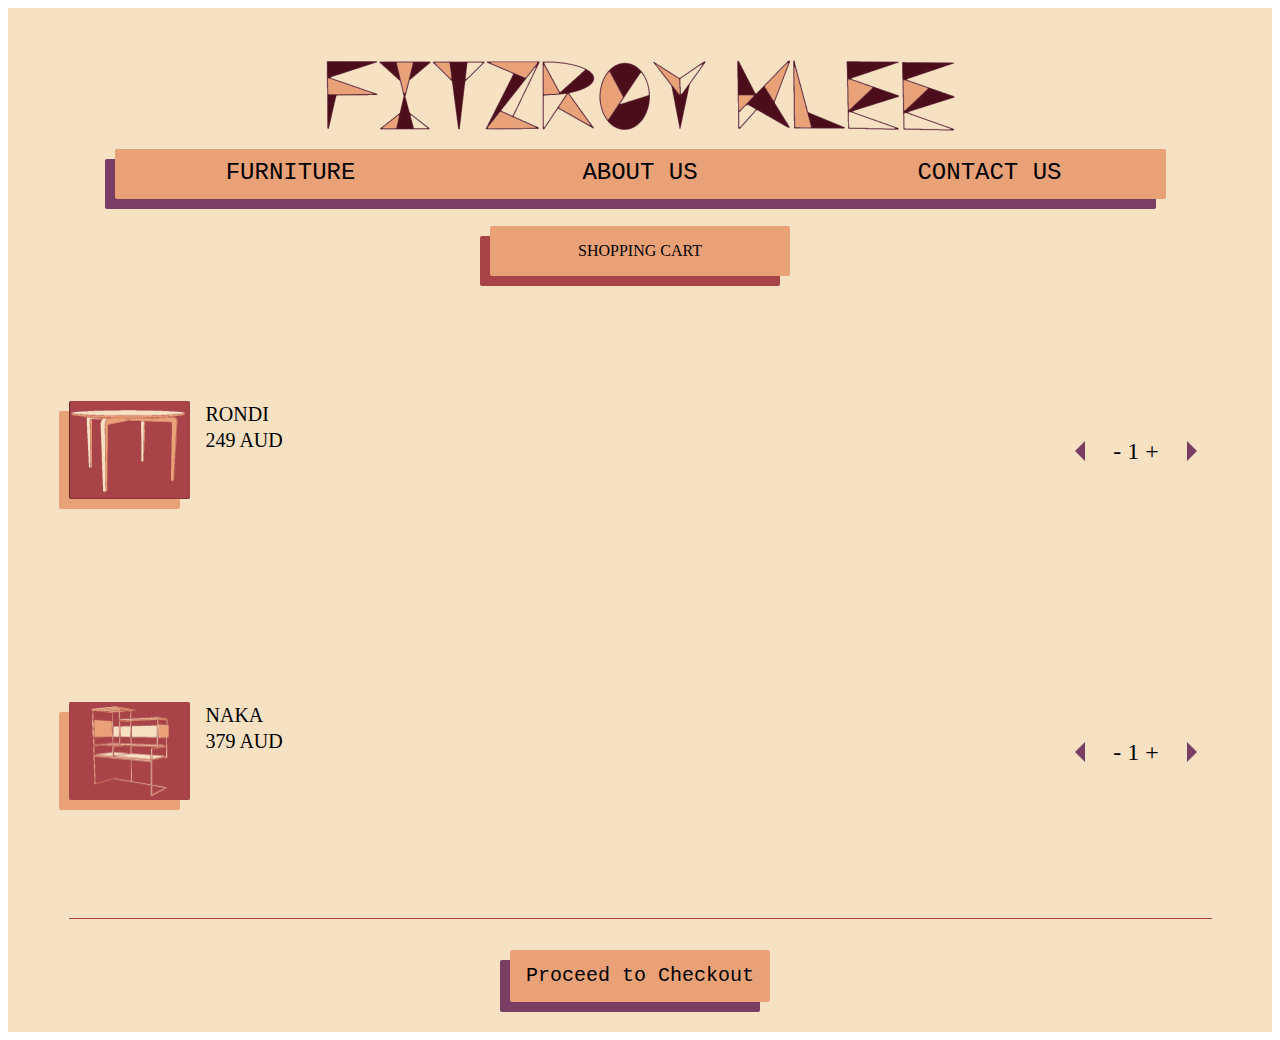
==== FITZROY-CART.html @ d62f8df4 "Add files via upload" ====
<!-- shopping cart html -->

<!DOCTYPE html>
<html lang="en">
<head>
  <meta charset="UTF-8">
  <meta name="viewport" content="width=device-width, initial-scale= 1.0">
  <title>FITZROY KLEE</title>
  <link rel="stylesheet" type="text/css" href="FITZROY CSS.css">
  <script src="FITZROY JS.js"></script>
</head>
      <div id="desktop1-container">
        <div class="page-title-container">
        <div class="head-container">
        <img
          src="FITZROY-TITLE.png"
          alt="FITZROY KLEE"
          class="title"
        />
      
        <div id="box"> 
          <ul class= "menu">
            <li ><a href="furniture.html">FURNITURE</a></li>
            <li ><a href="#about.html">ABOUT US</a></li>
            <li ><a href="#contact.html">CONTACT US</a></li>
          </ul>
        </div>
      </div>
     
        <div class="page-title">
          <span class="shopping"><span>SHOPPING CART</span></span>
        </div>
      </div>

      <div class="product-group">
        <div class="cart">
        <img
          src="table.png"
          alt="RONDI TABLE"
          class="cart-item-photo"
        />
          <div class="cart-text">
            <span>RONDI</span>
          <br />
        <span>249 AUD</span>
          </div>
        </div>

      <div class="qty">
      <span class="plus-minus"><div class="left"></div><span>-  1  +</span><div class="right"></div></span>
      </div>
    </div>

    <div class="product-group">
    <div class="cart">
      <img
      src="desk.png"
      alt="NAKA DESK"
      class="cart-item-photo"/>
      <div class="cart-text">
        <span>NAKA</span>
        <br />
      <span>379 AUD</span>
      </div>
      </div> 
      <div class="qty">
      <span class="plus-minus"><div class="left"></div><span>-  1  +</span><div class="right"></div></span>
      </div>
    </div>

    <div class="line4"></div>

      <div id="button-bg">
      <span class="button-text"><a href="FITZROY-SUMMARY.html"><span>Proceed to Checkout</span></a></span>
    </div>
     
    </div>
    </html>
---- FITZROY CSS.css ----
#desktop1-container {
  width: 100%;
  height: 1024px;
  display: flex;
  align-items: center;
  justify-content: space-evenly;
  flex-direction: column;
  background: #F6E1C3;
  margin-left: auto;
  margin-right: auto;
}

.head-container{
  display: flex;
  width: 1051px;
  height: 158px;
  align-items: center;
  justify-content: space-around;
  flex-direction: column;
  background: #F6E1C3;
  margin-left: auto;
  margin-right: auto;
}

.page-title-container{
  display: flex;
  width: 1051px;
  height: 247px;
  align-items: center;
  justify-content: space-around;
  flex-direction: column;
  background: #F6E1C3;
  margin-left: auto;
  margin-right: auto;
}

.title {
  width: 640px;
  height: 78px;
}

#box {
  width: 1051px;
  height: 50px;
  margin: 0 auto;
  background: #E9A178;
  border-radius: 2px;
  z-index: 1;
  box-shadow: -10px 10px #7A3E65;
}

.menu {
  height: 100%;
  width: 100%;
  list-style: none;
  display: flex;
  padding: 0;
  margin: 0;
  display: flex;
  justify-content: space-evenly;
  align-items: center;
  
}

.menu li {
  width: 33%;
  height: 50px;
  display: flex;
  justify-content: center;
  align-items: center;
}

.menu li a {
  font-size: 24px;
  font-style: normal;
  color: #000;
  font-family: 'Courier New', Courier, monospace;
  text-decoration: none;
  line-height: 1.6em;
}

.menu li a:hover{
  color: #F5F5F5;
  font-size: 28px;
}

.button-text a{
  font-size: 20px;
  font-style: normal;
  color: #000;
  font-family: 'Courier New', Courier, monospace;
  text-decoration: none;
  line-height: 1.6em;
}

a:hover {
  color: #F5F5F5;
  font-size: 22px;
}

.BG {
  width: 90%;
  height: 625px;
  border-radius: 2px;
  z-index: 1;
  box-shadow: -10px 10px #A84448;
}

.RONDI-BG {
  width:933px;
  border-radius: 2px;
  z-index: 1;
  box-shadow: -10px 10px #A84448;
  margin:1%;
  }

  .row1 {
    width:933px;
    display:flex;
    justify-content: space-between;
    }
  
    .columns {
    justify-content: center;
    display: flex;
    flex:33.3%;
    }

    .item-details{
      justify-self: left;
    }
  
    .columns span {
    float: left;
    margin:1%;
    font-size: 15px;
    font-style: normal;
    color: #000;
    font-family: 'Courier New', Courier, monospace;
    }

    .RONDI-description {
      width: 52.8%;
      margin:1%;
      background: #e9a178;
      border-radius: 2px;
      box-shadow: -10px 10px #a84448;
      padding: 0%;
    }
    
    #RONDI-description-text p {
      font-size: 16px;
      font-style: normal;
      color: #000;
      font-family: 'Courier New', Courier, monospace;
      text-align: center;
    }

.inspiring-quote {
  color: rgba(0, 0, 0, 1);
  width: 728px;
  height: 64px;
  text-align: center;
  font-size: 24px;
  font-style: normal;
  font-family: 'Courier New', Courier, monospace;
  font-weight: 300;
  line-height: 31px;
  font-stretch: normal;
  text-decoration: none;
}

.title-text {
  font-size: 24px;
  font-style: Medium;
  text-align: center;
  font-family: Space Grotesk;
  font-weight: 500;
  line-height: normal;
  font-stretch: normal;
  text-decoration: none;
}

.cart-item-photo{
  float: left;
  width: 121px;
  height: 98px;
  border-radius: 2px;
  box-shadow: -10px 10px #E9A178;
  }

.page-title{
  width: 300px;
  height: 50px;
  margin: 0 auto;
  background: #e9a178;
  border-radius: 2px;
  z-index: 1;
  box-shadow: -10px 10px #a84448;
  display: flex;
  justify-content: center;
  align-items: center;
}

.product-group{
  width: 1143px;
  height: 271px;
  display: flex;
  justify-content: space-between;
  align-items: center;
}

.cart{
  width: 225px;
  height: 100px;
  font-family: 'Space Grotesk';
  font-style: normal;
  font-weight: 500;
  font-size: 20px;
  line-height: 26px;
}
.cart-text{
 width: 88px;
 float: right;
}

#button-bg {
  display: flex;
  width: 260px;
  height: 52px;
  border-radius: 2px;
  background: #E9A178;
  align-items: center;
  justify-content: center;
  box-shadow: -10px 10px #7A3E65;
}

.button-text{
  font-family: 'Space Grotesk';
  font-style: normal;
  font-weight: 400;
  font-size: 20px;
  line-height: 26px;
}

.qty{
  width: 151px;
  display: block;
  float: right;
  align-items: center;
  justify-content: center;
}

.left{
  width: 0; 
  height: 0; 
  border-top: 10px solid transparent;
  border-bottom: 10px solid transparent; 
  border-right:10px solid #7A3E65; 
}

.right{
  width: 0; 
  height: 0; 
  border-top: 10px solid transparent;
  border-bottom: 10px solid transparent; 
  border-left:10px solid #7A3E65; 
}

.plus-minus{
  font-size: 24px;
  line-height: 31px;
  width: 100%;
  display: flex;
  justify-content: space-around;
  align-items: center;
}

.line4{
  width: 1143PX;
  height: 1px;
  background: #A84448;
}

.summary-content{
  display: flex;
  width: 1051px;
  justify-content: space-between;
}

.big-box{
  border-radius: 2px;
  display: block;
  justify-content: center;
  width: 490px;
}

.confirmation{
  width: 100%;
  height: 100%;
  background: #E9A178;
  box-shadow: -10px 10px #a84448;
}

.item{
  width: 466px;
  padding: 12px;
}

.line-vert{
  background: #A84448;
  height: 100%;
  width: 2px;
}

.receipt{
  border-radius: 2px;
  float:left;
  background: #E9A178;
  width: 257px;
  height: 148px;
  box-shadow: -10px 10px #a84448;
}

.delivery-box{
  border-radius: 2px;
  float:left;
  background: #E9A178;
  width: 466px;
  padding: 10px;
  box-shadow: -10px 10px #a84448;
}


.receipt-text{
  width: 100%;
  padding: 12px;
}

#d-wrapper * {

  margin:0;
  padding:0;}
  
  #d-wrapper	div.sep {
      min-height: 200px;
      padding: 32px 0;
  
    }
  
  /* #d-wrapper	.zig-zag-top:before{
      background: 
            linear-gradient(-45deg, #1ba1e2 16px, red 16px, blue 16px,  transparent 0), 
            linear-gradient(45deg, #1ba1e2 16px, transparent 0);
          background-position: left top;
          background-repeat: repeat-x;
          background-size: 22px 32px;
          content: " ";
          display: block;
  
          height: 32px;
      width: 100%;
  
      position: relative;
      bottom: 64px;
      left:0;
    } */
  
  #d-wrapper	div > * {
      margin: 0 40px;
    }
  
  #d-wrapper	.zig-zag-bottom{
      margin: 32px 0;
      margin-top: 0;
      background: #1ba1e2;
    }

.row {
width: 100%;
display: flex;
}

.column {
flex: 33.33%;
padding: 15px;
text-align: center;
}

.item-photo{
border-radius: 2px;
width: 60%;
box-shadow: -10px 10px #E9A178;
}

.info-box{
display: flex;
align-items: center;
flex-direction: column;
margin-left: auto;
margin-right: auto;
width: 448px;
height: 466px;
justify-content: space-evenly;
}

.long-box{
display: flex;
align-items: center;
border-radius: 2px;
width: 100%;
height: 60px;
background: #F5F5F5;
}

.medium-box{
display: flex;
border-radius: 2px;
width: 48%;
height: 60px;
}

.short-box{
display: flex;
border-radius: 2px;
width: 31.2%;
height: 60px;
}

*, *:before, *:after {
box-sizing: border-box;
}

input[type=text], select {
width: 100%;
height: 100%;
border: #F5F5F5;
border-radius: 2px;
}

input[type=number], select {
width: 100%;
height: 100%;
border: 1px solid #F5F5F5;
border-radius: 2px;
}

.info-row{
display: flex;
width: 100%;
justify-content: space-between;
}

#pay-p{
border-radius: 2px;
width: 466px;
height: 60px;
}

#a-pay{
border-radius: 2px;
width: 466px;
height: 60px;
}

.pay-box{
display: flex;
align-items: center;
flex-direction: column;
margin-left: auto;
margin-right: auto;
width: 1051px;
height: 300px;
justify-content: space-between;
}

.card-row{
display: flex;
width: 466px;
justify-content: space-between;
}

#mobile-container {
width: 390px;
height: 844px;
display: flex;
align-items: center;
justify-content: space-around;
flex-direction: column;
background: #F6E1C3;
margin-left: auto;
margin-right: auto;
}

.mobile-title{
width: 100%;
height: 50px;
}

#mobile-box {
width: 95%;
height: 38px;
margin: 0 auto;
background: #E9A178;
border-radius: 2px;
z-index: 1;
box-shadow: -5px 5px #7A3E65;
}

.mobile-menu li a   {
font-size: 16px;
font-style: normal;
color: #000;
font-family: 'Courier New', Courier, monospace;
text-decoration: none;
line-height: 1.6em;
}

.mobile-menu {
height: 100%;
width: 100%;
list-style: none;
display: flex;
padding: 0;
margin: 0;
display: flex;
justify-content: space-evenly;
align-items: center;
}

.mobile-quote {
color: rgba(0, 0, 0, 1);
width: 100%;
height: 64px;
text-align: center;
font-size: 15px;
font-style: normal;
font-family: 'Courier New', Courier, monospace;
font-weight: 300;
line-height: 22px;
font-stretch: normal;
text-decoration: none;
}

.mobile-BG {
width: 90%;
height: 508px;
border-radius: 2px;
z-index: 1;
box-shadow: -10px 10px #A84448;
}

.mobile-page-title{
width: 70%;
height: 38px;
margin: 0 auto;
background: #e9a178;
border-radius: 2px;
z-index: 1;
box-shadow: -5px 5px #a84448;
display: flex;
justify-content: center;
align-items: center;
}

.mobile-title-text {
font-size: 16px;
font-style: Medium;
text-align: center;
font-family: Space Grotesk;
font-weight: 500;
line-height: normal;
font-stretch: normal;
text-decoration: none;
}

.to-scroll{
overflow-y: auto;
}
.mobile-column{
width: 90%;
justify-content: center;
padding: 15px;
}
.mobile-item{
width: 80%;
box-shadow: -5px 5px #E9A178;
}

.mobile-product-group{
width: 95%;
height: 74px;
display: flex;
justify-content: space-between;
align-items: center;
}

.mobile-line{
width: 95%;
height: 1px;
background: #A84448;
}

.mobile-qty{
width: 125px;
display: block;
float: right;
align-items: center;
justify-content: center;
}

.mobile-cart-text{
width: 45px;
float: right;
}

.mobile-cart{
width: 149px;
height: 77px;
font-family: 'Space Grotesk';
font-style: normal;
font-weight: 500;
font-size: 15px;
line-height: 26px;
}

.mobile-item-photo{
width: 94px;
height: 70px;
float: left;
border-radius: 2px;
box-shadow: -5px 5px #E9A178;
}

#mobile-button-bg {
display: flex;
width: 60%;
height: 38px;
border-radius: 2px;
background: #E9A178;
text-align: center;
box-shadow: -5px 5px #7A3E65;
}

.mobile-button-text{
width: 100%;
height: 100%;
font-family: 'Space Grotesk';
font-style: normal;
font-weight: 400;
font-size: 16px;
line-height: 26px;
text-decoration: none;
}

.mobile-button-text a{
font-size: 20px;
font-style: normal;
color: #000;
font-family: 'Courier New', Courier, monospace;
text-decoration: none;
line-height: 1.6em;
}

.mobile-receipt{
border-radius: 2px;
float:left;
background: #E9A178;
width: 90%;
height: 148px;
box-shadow: -5px 5px #a84448;
}

.mobile-item{
width: 100%;
padding: 12px;
}

.mobile-receipt-text{
width: 100%;
padding: 12px;
}

.mobile-confirmation-box{
border-radius: 2px;
background: #E9A178;
display: block;
justify-content: center;
width: 90%;
height: 145px;
box-shadow: -5px 5px #a84448;
}

.mobile-long-box{
padding-left: 5px;
display: flex;
align-items: center;
border-radius: 2px;
width: 100%;
height: 47px;
background: #F5F5F5;
}

.mobile-info-box{
display: flex;
align-items: center;
flex-direction: column;
margin-left: auto;
margin-right: auto;
width: 95%;
height: 370px;
justify-content: space-between;
}

.mobile-medium-box{
padding-left: 5px;
display: flex;
align-items: center;
border-radius: 2px;
width: 175px;
height: 47px;
background: #F5F5F5;
}

.mobile-delivery-box{
border-radius: 2px;
float:left;
background: #E9A178;
padding: 10px;
width: 90%;
box-shadow: -5px 5px #a84448;
}

#pay-mobile-p{
border-radius: 2px;
width: 90%;
height: 47px;
}

#a-mobile-pay{
border-radius: 2px;
width: 90%;
height: 47px;
}

.mobile-pay-box{
display: flex;
align-items: center;
flex-direction: column;
margin-left: auto;
margin-right: auto;
width: 95%;
height: 108px;
justify-content: space-between;
}

.mobile-pay-row{
display: flex;
width: 100%;
justify-content: space-between;
}

.mobile-RONDI-description {
width: 95%;
margin:1%;
background: #e9a178;
border-radius: 2px;
box-shadow: -5px 5px #a84448;
padding: 0%;
}

#mobile-RONDI-description-text p {
font-size: 15px;
font-style: normal;
color: #000;
font-family: 'Courier New', Courier, monospace;
text-align: center;
}

.mobile-RONDI-BG {
width: 95%;
height: 301px;
border-radius: 2px;
z-index: 1;
box-shadow: -5px 5px #A84448;
margin:1%;
}

.mobile-row1 {
width:95%;
display:flex;
justify-content: center;
}

.mobile-item-details{
width: 50%;
text-align: right;
padding-right: 8px;
}

.mobile-item-specs{
width: 50%;
padding-left: 8px;
}

.mobile-head-container{
display: flex;
width: 100%;
height: 110px;
align-items: center;
justify-content: space-around;
flex-direction: column;
margin-left: auto;
margin-right: auto;
}

.mobile-page-title-container{
display: flex;
width: 100%;
height: 160px;
margin: 2%;
align-items: center;
justify-content: space-around;
flex-direction: column;
margin-left: auto;
margin-right: auto;
}
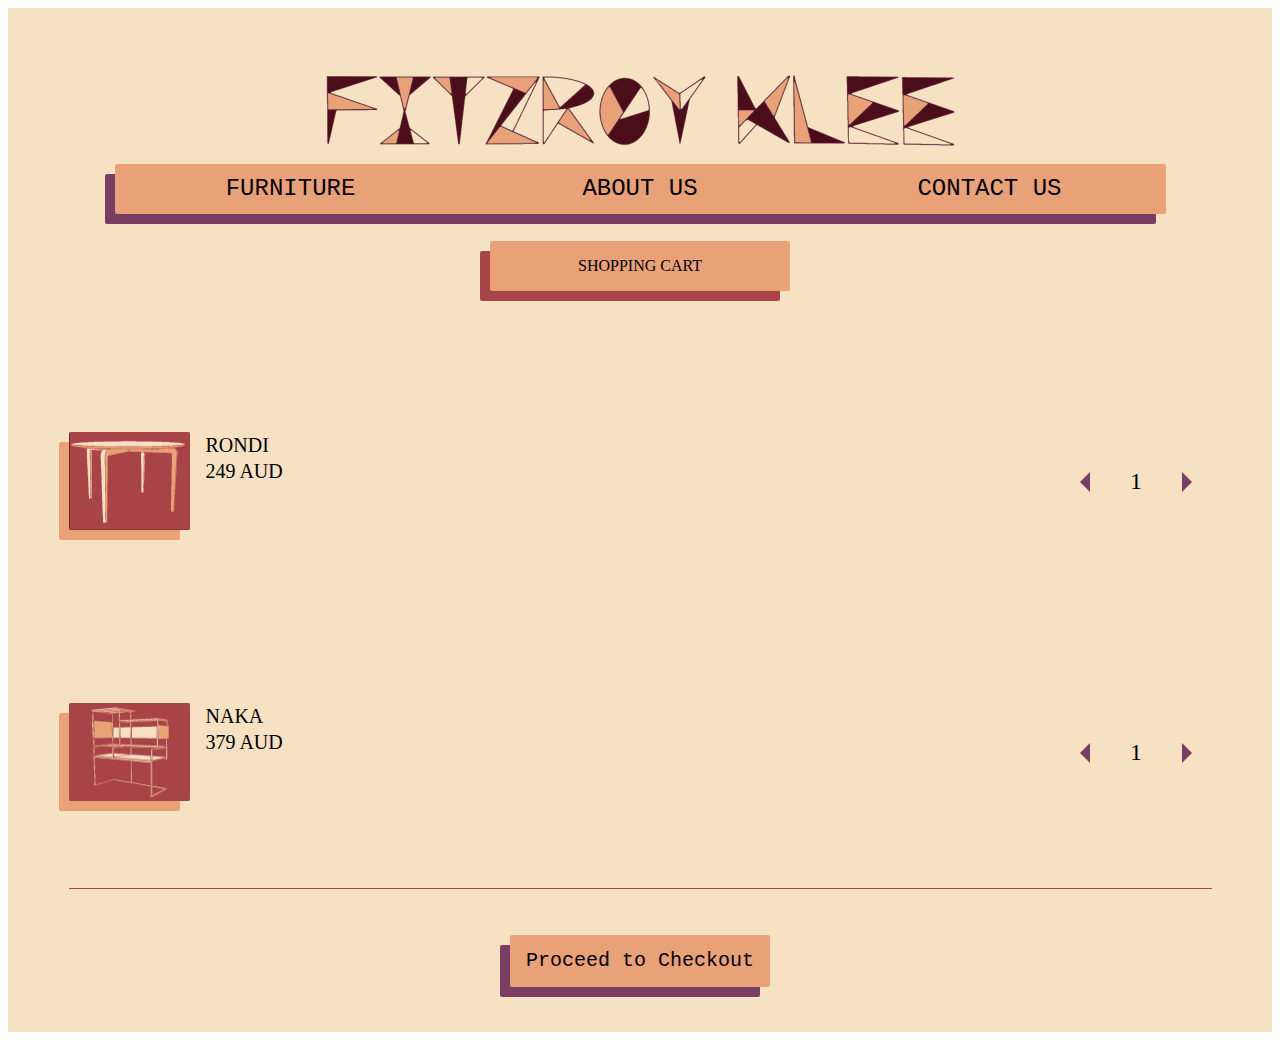
==== commit e178150d: "Add files via upload" ====
--- a/FITZROY-CART.html
+++ b/FITZROY-CART.html
@@ -1,78 +1,80 @@
-<!-- shopping cart html -->
-
 <!DOCTYPE html>
 <html lang="en">
 <head>
   <meta charset="UTF-8">
-  <meta name="viewport" content="width=device-width, initial-scale= 1.0">
+  <meta name="viewport" content="width=device-width, initial-scale=1.0">
   <title>FITZROY KLEE</title>
   <link rel="stylesheet" type="text/css" href="FITZROY CSS.css">
   <script src="FITZROY JS.js"></script>
 </head>
-      <div id="desktop1-container">
-        <div class="page-title-container">
-        <div class="head-container">
-        <img
-          src="FITZROY-TITLE.png"
-          alt="FITZROY KLEE"
-          class="title"
-        />
-      
+<body>
+  <div id="desktop1-container">
+    <div class="page-title-container">
+      <div class="head-container">
+        <img src="FITZROY-TITLE.png" alt="FITZROY KLEE" class="title" />
         <div id="box"> 
-          <ul class= "menu">
-            <li ><a href="furniture.html">FURNITURE</a></li>
-            <li ><a href="#about.html">ABOUT US</a></li>
-            <li ><a href="#contact.html">CONTACT US</a></li>
+          <ul class="menu">
+            <li><a href="FITZROY-FURNITURE.html">FURNITURE</a></li>
+            <li><a href="#about.html">ABOUT US</a></li>
+            <li><a href="#contact.html">CONTACT US</a></li>
           </ul>
         </div>
       </div>
-     
-        <div class="page-title">
-          <span class="shopping"><span>SHOPPING CART</span></span>
+      <div class="page-title">
+        <span class="shopping"><span>SHOPPING CART</span></span>
+      </div>
+    </div>
+    <div class="cart-content">
+      <div class="product-group">
+        <div class="cart">
+          <img src="table.png" alt="RONDI TABLE" class="cart-item-photo" />
+          <div class="cart-text">
+            <span>RONDI</span>
+            <br />
+            <span id="price-0">249 AUD</span>
+          </div>
+        </div>
+        <div class="qty">
+          <span class="plus-minus">
+            <div class="left" onclick="decreaseQuantity(0)"></div>
+            <span id="quantity-0">1</span>
+            <div class="right" onclick="increaseQuantity(0)"></div>
+          </span>
         </div>
       </div>
-
       <div class="product-group">
         <div class="cart">
-        <img
-          src="table.png"
-          alt="RONDI TABLE"
-          class="cart-item-photo"
-        />
+          <img src="desk.png" alt="NAKA DESK" class="cart-item-photo" />
           <div class="cart-text">
-            <span>RONDI</span>
-          <br />
-        <span>249 AUD</span>
+            <span>NAKA</span>
+            <br />
+            <span id="price-1">379 AUD</span>
           </div>
         </div>
+        <div class="qty">
+          <span class="plus-minus">
+            <div class="left" onclick="decreaseQuantity(1)"></div>
+            <span id="quantity-1">1</span>
+            <div class="right" onclick="increaseQuantity(1)"></div>
+          </span>
+        </div>
+      </div>
+      <div class="line4"></div>
+    </div>
+    <div id="button-bg">
+      <span class="button-text">
+        <a href="FITZROY-SUMMARY.html">
+          <span>Proceed to Checkout</span>
+        </a>
+      </span>
+    </div>
+  </div>
+</body>
+</html> 
 
-      <div class="qty">
-      <span class="plus-minus"><div class="left"></div><span>-  1  +</span><div class="right"></div></span>
-      </div>
-    </div>
 
-    <div class="product-group">
-    <div class="cart">
-      <img
-      src="desk.png"
-      alt="NAKA DESK"
-      class="cart-item-photo"/>
-      <div class="cart-text">
-        <span>NAKA</span>
-        <br />
-      <span>379 AUD</span>
-      </div>
-      </div> 
-      <div class="qty">
-      <span class="plus-minus"><div class="left"></div><span>-  1  +</span><div class="right"></div></span>
-      </div>
-    </div>
 
-    <div class="line4"></div>
 
-      <div id="button-bg">
-      <span class="button-text"><a href="FITZROY-SUMMARY.html"><span>Proceed to Checkout</span></a></span>
-    </div>
-     
-    </div>
-    </html>+
+
+
--- a/FITZROY CSS.css
+++ b/FITZROY CSS.css
@@ -291,7 +291,9 @@
 .big-box{
   border-radius: 2px;
   display: block;
+  align-items: center;
   justify-content: center;
+  margin-bottom: 20px;
   width: 490px;
 }
 
@@ -347,24 +349,6 @@
       padding: 32px 0;
   
     }
-  
-  /* #d-wrapper	.zig-zag-top:before{
-      background: 
-            linear-gradient(-45deg, #1ba1e2 16px, red 16px, blue 16px,  transparent 0), 
-            linear-gradient(45deg, #1ba1e2 16px, transparent 0);
-          background-position: left top;
-          background-repeat: repeat-x;
-          background-size: 22px 32px;
-          content: " ";
-          display: block;
-  
-          height: 32px;
-      width: 100%;
-  
-      position: relative;
-      bottom: 64px;
-      left:0;
-    } */
   
   #d-wrapper	div > * {
       margin: 0 40px;
@@ -393,18 +377,22 @@
 box-shadow: -10px 10px #E9A178;
 }
 
+#phone-error{
+  display: none; 
+  color: red;
+}
+
+#validation-error{
+  display: none; 
+  color: red;
+}
+
 .info-box{
-display: flex;
-align-items: center;
-flex-direction: column;
-margin-left: auto;
-margin-right: auto;
-width: 448px;
-height: 466px;
-justify-content: space-evenly;
+  padding: 20px;
 }
 
 .long-box{
+margin-bottom: 10px;
 display: flex;
 align-items: center;
 border-radius: 2px;
@@ -436,6 +424,7 @@
 height: 100%;
 border: #F5F5F5;
 border-radius: 2px;
+padding: 10px;
 }
 
 input[type=number], select {
@@ -443,12 +432,13 @@
 height: 100%;
 border: 1px solid #F5F5F5;
 border-radius: 2px;
+padding: 10px;
 }
 
 .info-row{
 display: flex;
-width: 100%;
 justify-content: space-between;
+margin-bottom: 10px;
 }
 
 #pay-p{
